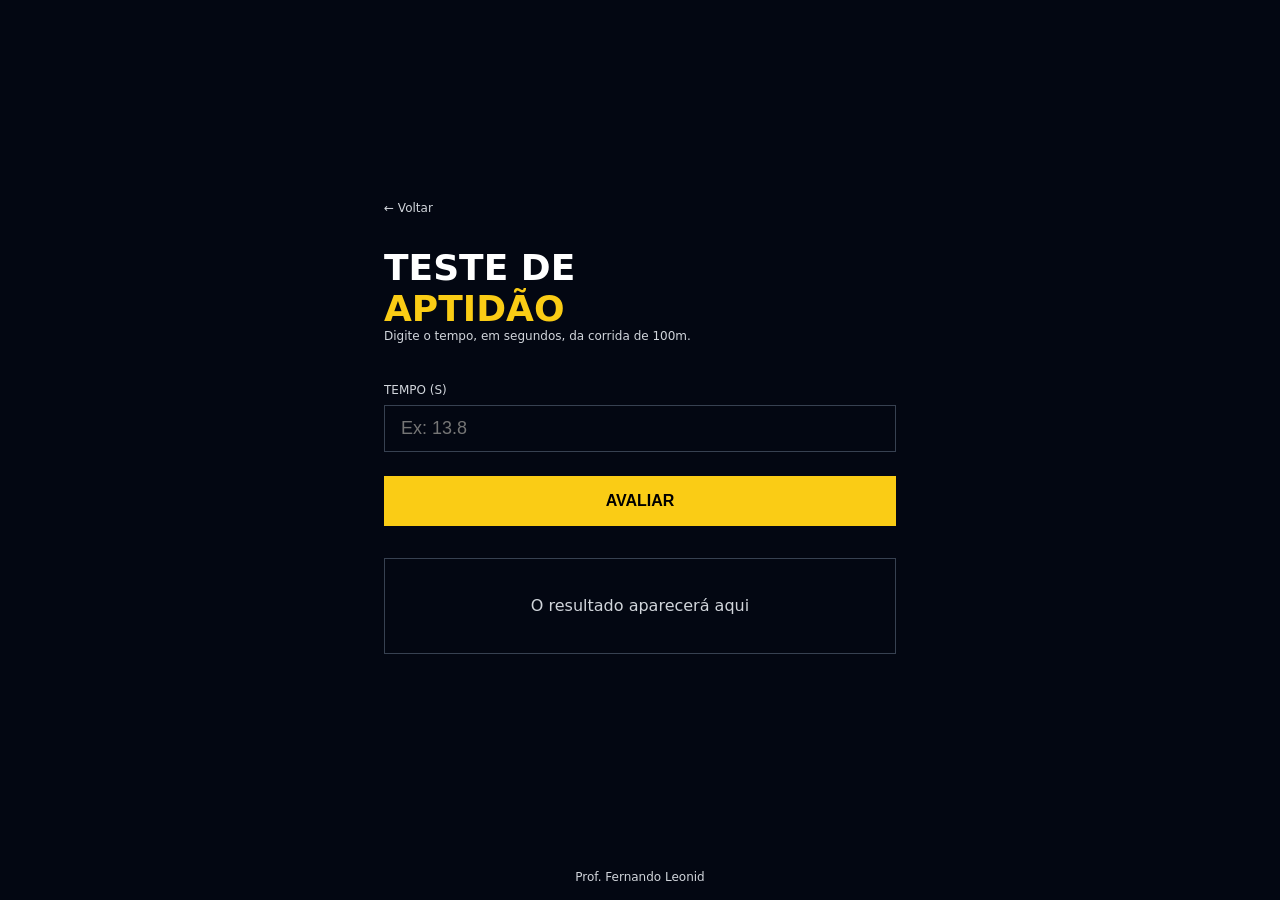
==== 01-teste-aptidao/index.html @ 60c2d9d2 "Primeira parte concluida com sucesso" ====
<!DOCTYPE html>
<html lang="pt-BR">

<head>
  <meta charset="UTF-8" />
  <meta name="viewport" content="width=device-width, initial-scale=1.0" />
  <title>Teste de Aptidão</title>
  <link rel="stylesheet" href="style.css" />
  <script src="./app.js" defer></script>
</head>

<body>
  <main>
    <div class="conteudo">
      <a href="../index.html" class="voltar">← Voltar</a>

      <h1>
        Teste de <span>Aptidão</span>
      </h1>
      <p class="descricao">
        Digite o tempo, em segundos, da corrida de 100m.
      </p>

      <label>Tempo (s)</label>
      <input id="tempo"type="number" placeholder="Ex: 13.8" />

      <button onclick="avaliar()">Avaliar</button>

      <div id="resultado" class="resultado">
        O resultado aparecerá aqui
      </div>
    </div>
  </main>

  <footer>
    <p>Prof. Fernando Leonid</p>
  </footer>
</body>

</html>
---- 01-teste-aptidao/style.css ----
* {
  margin: 0;
  padding: 0;
  box-sizing: border-box;
}

body {
  background-color: #030712;
  min-height: 100vh;
  display: flex;
  flex-direction: column;
  font-family: system-ui, sans-serif;
}

main {
  flex: 1;
  display: flex;
  align-items: center;
  justify-content: center;
  padding: 2rem;
}

.conteudo {
  width: 100%;
  max-width: 32rem;
}

.voltar {
  display: block;
  margin-bottom: 2rem;
  color: #d1d5db;
  font-size: 0.75rem;
  text-decoration: none;
  transition: color 0.2s;
}

.voltar:hover {
  color: #facc15;
}

h1 {
  display: flex;
  flex-direction: column;
  font-size: 2.25rem;
  font-weight: 900;
  color: #fff;
  text-transform: uppercase;
}

h1 span {
  color: #facc15;
}

.descricao {
  margin-bottom: 2.5rem;
  color: #d1d5db;
  font-size: 0.75rem;
}

label {
  display: block;
  margin-bottom: 0.5rem;
  color: #d1d5db;
  font-size: 0.75rem;
  text-transform: uppercase;
}

input {
  width: 100%;
  padding: 0.75rem 1rem;
  margin-bottom: 1.5rem;
  color: #fff;
  font-size: 1.125rem;
  background: transparent;
  border: 1px solid #374151;
  outline: none;
  transition: border-color 0.2s;
}

input:focus {
  border-color: #facc15;
}

button {
  width: 100%;
  padding: 1rem;
  margin-bottom: 2rem;
  color: #000;
  font-weight: 900;
  font-size: 1rem;
  background-color: #facc15;
  border: none;
  text-transform: uppercase;
  cursor: pointer;
  transition: background-color 0.2s;
}

button:hover {
  background-color: #fde047;
}

.resultado.apto {
  border: 2px solid #14532d;  
}
.resultado.nao-apto {
  border: 2px solid #7f1d1d;

}
.resultado {
  display: flex;
  min-height: 6rem;
  padding: 1.5rem;
  text-align: center;
  color: #d1d5db;
  border: 1px solid #374151;
  align-items: center;
  justify-content: center;
}

footer {
  display: flex;
  align-items: flex-end;
  justify-content: center;
}

footer p {
  color: #d1d5db;
  font-size: 0.75rem;
  text-align: center;
  padding: 1rem;
}
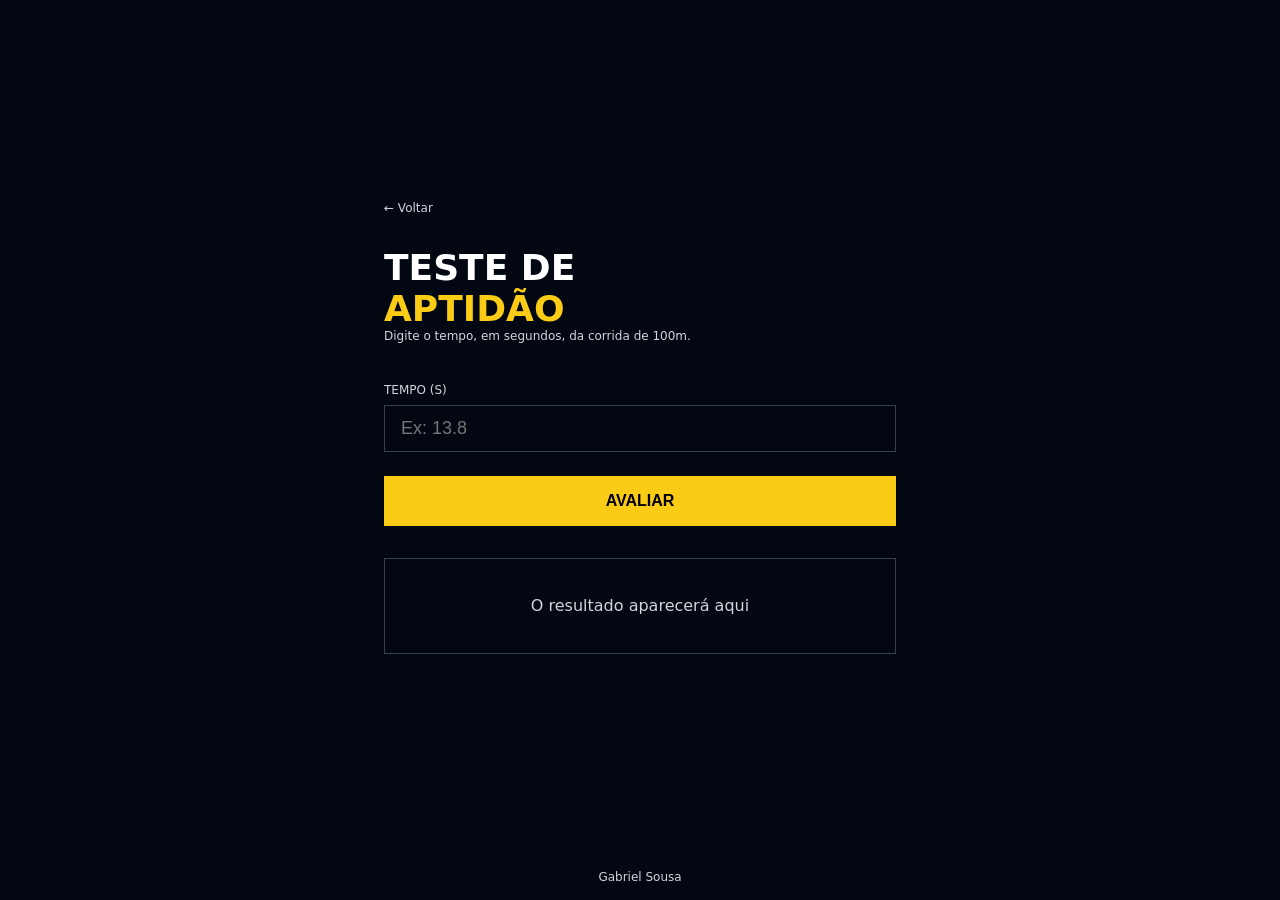
==== commit c476f0ae: "Código finalizado" ====
--- a/01-teste-aptidao/index.html
+++ b/01-teste-aptidao/index.html
@@ -33,7 +33,7 @@
   </main>
 
   <footer>
-    <p>Prof. Fernando Leonid</p>
+    <p>Gabriel Sousa</p>
   </footer>
 </body>
 
